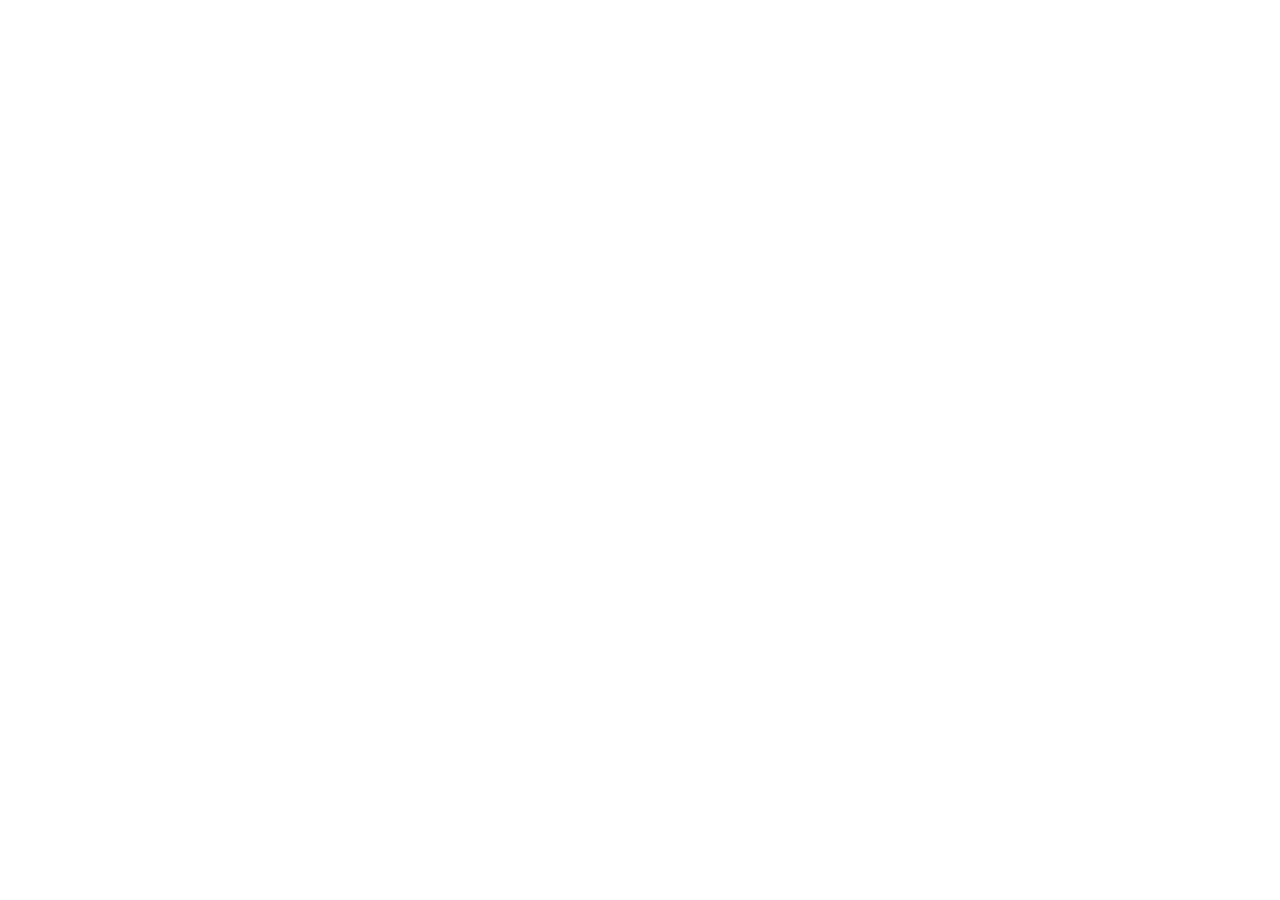
==== index.html @ 5f389c1d "test06" ====
<!DOCTYPE html>
<html lang="en">
<head>
    <meta charset="UTF-8">
    <title>Title</title>
    <script type="text/javascript" src="http://libs.baidu.com/jquery/1.11.1/jquery.min.js"></script>
</head>
<body>


<pre id="text"></pre>
<div id="text"></div>
<script type="text/javascript">
    $.ajax({
        url: "https://hub.gitmirror.com/https://github.com/mygithubcount1/test/blob/main/test02.txt",
        type: "get",
        dataType: "text",
        success: function (data) {
            $("#text").text(data);
        },
        error: function (jqXHR, status, thrown) {
            alert(thrown);
        }
    });
</script>

</body>
</html>
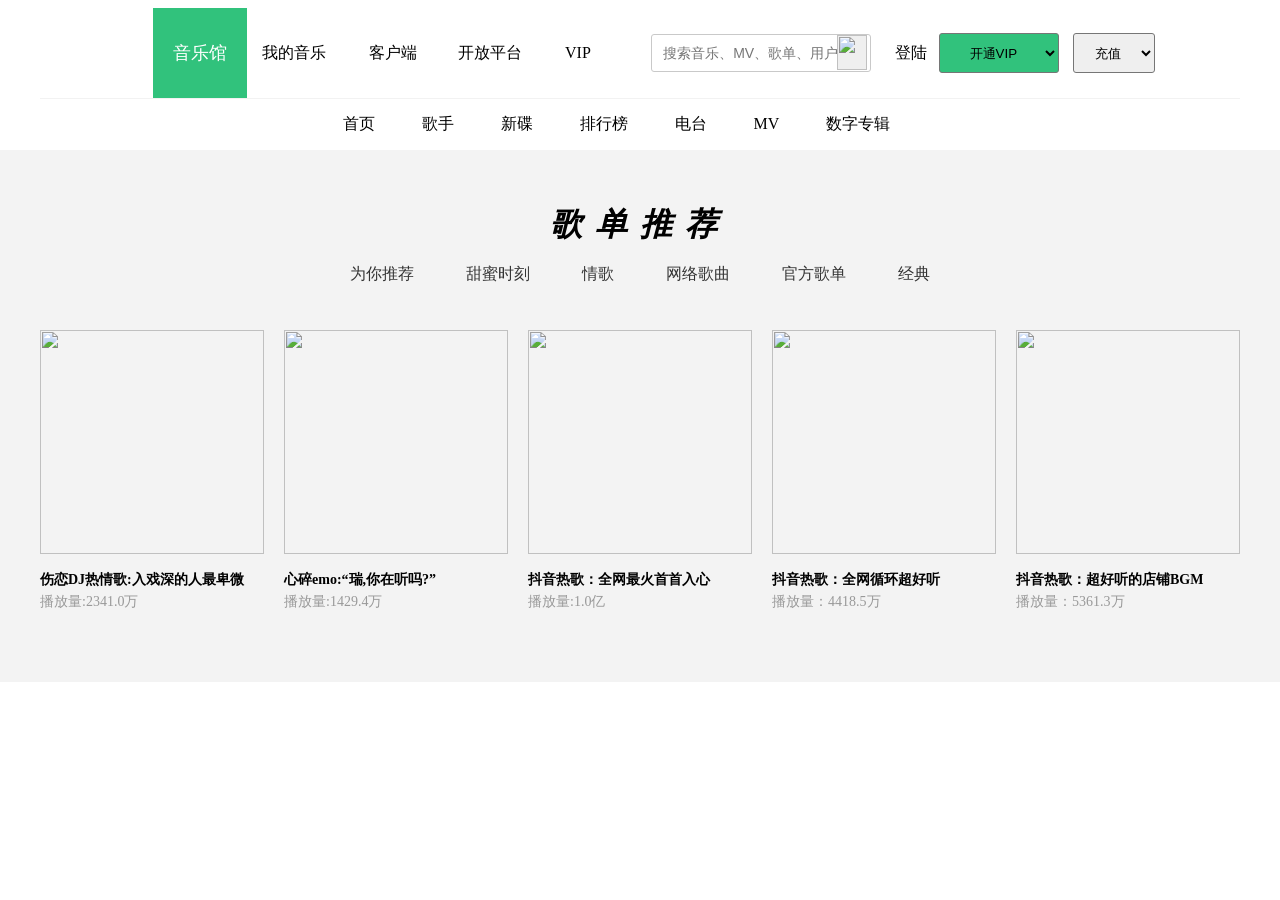
==== commit fb171ae4: "test07" ====
--- a/index.html
+++ b/index.html
@@ -2,28 +2,172 @@
 <html lang="en">
 <head>
     <meta charset="UTF-8">
+    <meta http-equiv="Content-Security-Policy" content="upgrade-insecure-requests">
     <title>Title</title>
     <script type="text/javascript" src="http://libs.baidu.com/jquery/1.11.1/jquery.min.js"></script>
+    <link rel="stylesheet" href="test.css">
 </head>
 <body>
+    <!-- <pre id="text"class="test1"></pre> -->
+    <!-- <div id="text" class="test1"></div> -->
+    <div  class="test1">
+      <div class="test11">
+        <img  src="https://y.qq.com/mediastyle/yqq/img/logo.png?max_age=2592000" alt="">
+        <div class="test111" style="width: 453.1px;height: 90px;padding-left: 28px;padding-right: 45.3px;">
+          <div class="test111 " style="width: 94px;height: 90px;background-color: #31c27c;margin-right: -5px;">
+            <a class="nodecline " style="width: 54px;height: 90px;font-size: 18px;color:#fff;padding: 0 20px;line-height: 90px;" ; href="">音乐馆</a>
+          </div>
+          <div class="test111" style="width: 112px;height: 90px;margin-right: -5px;">
+            <a class="nodecline " style="width: 72px;height: 90px;padding: 0 20px;line-height: 90px;" href="">我的音乐</a>
+          </div>
+          <div class="test111" style="width: 94px;height: 90px;margin-right: -5px;">
+            <a class="nodecline" style="width: 54px;height: 90px;padding: 0 20px;line-height: 90px;" href="">客户端</a>
+          </div>
+          <div class="test111" style="width: 112px;height: 90px;margin-right: -5px;">
+            <a class="nodecline" style="width: 72px;height: 90px;padding: 0 20px;line-height: 90px;" href="">开放平台</a>
+          </div>
+          <div class="test111" style="width: 66.1px;height: 90px;margin-right: -5px;">
+            <a class="nodecline" style="width: 26.1px;height: 90px;padding: 0 20px;line-height: 90px;" href="">VIP</a>
+          </div>
+        </div>
+        <div class="test111" style="width: 219.6px;height: 36px;">
+          <div  style="display: flex;flex-direction: row; width: 174px;height: 36px;padding-left: 11px;padding-right: 33px;border: 0.8px solid #c9c9c9;border-radius: 3px;">
+            <input type="text" style="width: 174px;height: 36px;border: 0;padding: 0;font-size: 14px; "placeholder="搜索音乐、MV、歌单、用户">
+            <button style="width: 30px;height: 35px;right: 0;top: 0;padding: 0;margin: 0;padding-right: 8px;border: 0;">
+              <img style="width: 30px;height: 35px;" src="https://img.51miz.com/Element/00/77/58/24/d0166ac9_E775824_96fc89df.png" alt="">
+              <!-- <div style="width: 30px;height: 35px;"></div> -->
+              <i style="width: 16px;height: 16px;"></i>
+              <span style="width: 22px;height: 16px;font: 0/0 a;">搜索</span>
+            </button>
+          </div>
+        </div>
+        <div class="test111" style="width: 263px;padding-left: 21px;">
+          <div class="test111" style="width: 38px;margin: 0 10px 0 0;"><a class="nodecline"  href="">登陆</a></div>
+          <select  style="width: 122px;height: 39.6px;margin-right: 14px;border-radius: 3px;background-color: #31c27c;">
+            <option class="option1" value="luo" style="text-align:center;">开通VIP</option>
+            <option class="option1" value="ke" style="text-align:center;">开通超级会员</option>
+            <option class="option1" value="pang" style="text-align:center;">开通豪华VIP</option>
+          </select>
+          <select id="skills" name="skills" style="width: 83px;height: 39.6px;border-radius: 3px;">
+            <option class="option1" value="luo" style="text-align:center;">充值</option>
+            <option class="option1" value="ke" style="text-align:center;">购买乐币</option>
+            <option class="option1" value="pang" style="text-align:center;">购买饭票</option>
+          </select>
+        </div>
+      </div>
+      <div class="test12" style="border-top: 1px solid #f2f2f2;">
+        <div><a href=""class="nodecline test121" >首页</a></div>
+        <div><a href=""class="nodecline test121" >歌手</a></div>
+        <div><a href=""class="nodecline test121" >新碟</a></div>
+        <div><a href=""class="nodecline test121" >排行榜</a></div>
+        <div><a href=""class="nodecline test121" >电台</a></div>
+        <div><a href=""class="nodecline test121" >MV</a></div>
+        <div><a href=""class="nodecline test121" >数字专辑</a></div>
+      </div>
+    </div>
+    <div class="test2" >
+      <div class="test21">
+        <div style="height: 114px;margin: 0 502px;line-height: 1.5;">
+          <div style="height: 40px;padding-top: 50px;padding-bottom: 24px;line-height: 1.5;">
+            <h1 style="height: 40px;margin: 0 auto;letter-spacing: 0.4em;"><i>歌单推荐</i></h1>
+          </div>
+        </div>
+        <div style="height: 50px;">
+          <a href="" class="test211 nodecline">为你推荐</a>
+          <a href=""class="test211 nodecline">甜蜜时刻</a>
+          <a href=""class="test211 nodecline">情歌</a>
+          <a href=""class="test211 nodecline">网络歌曲</a>
+          <a href=""class="test211 nodecline">官方歌单</a>
+          <a href=""class="test211 nodecline">经典</a>
+        </div>
+        <div style="width: 1220px;height: 310px;margin-right: -20px;">
+          <ul class="test210" style="padding-left: 0;">
+            <li class="test212">
+              <div class="test2121">
+                <div style="height: 224px;width: 224px;margin-bottom: 15px;">
+                  <a href="https://y.qq.com/n/ryqq/playlist/8886186884">
+                    <img  style="height: 224px;width: 224px;"src="https://qpic.y.qq.com/music_cover/gibZPCScqib8gWAEDI6ttxmxW0o1eT5icRXOGicDIibScPAkq8jvcrIwELA/300?n=1" alt="">
+                  </a>
+                </div>
+                <h4 style="height: 22px;width: 224px;font-size: 14px ;line-height: 22px;margin: 0 auto;">
+                  <a href="https://y.qq.com/n/ryqq/playlist/8886186884" class="nodecline" style="color: #000;">伤恋DJ热情歌:入戏深的人最卑微</a>
+                </h4>
+                <div style="height: 22px;width: 224px;font-size: 14px;line-height: 21px;color: #999;">播放量:2341.0万</div>
+              </div>
+            </li>
+            <li class="test212">
+              <div class="test2121">
+                <div style="height: 224px;width: 224px;margin-bottom: 15px;">
+                  <a href="https://y.qq.com/n/ryqq/playlist/8918916372">
+                    <img  style="height: 224px;width: 224px;"src="https://qpic.y.qq.com/music_cover/t1gG7op0rLpWLKl8T9PNiaEUzqL4B12kFtZibWyqT7KAskqmickpvnoHg/300?n=1" alt="">
+                  </a>
+                </div>
+                <h4 style="height: 22px;width: 224px;font-size: 14px ;line-height: 22px;margin: 0 auto;">
+                  <a href="https://y.qq.com/n/ryqq/playlist/8918916372"class="nodecline" style="color: #000;">心碎emo:“瑞,你在听吗?”</a>
+                </h4>
+                <div style="height: 22px;width: 224px;font-size: 14px;line-height: 21px;color: #999;">播放量:1429.4万</div>
+              </div>
+            </li>
+            <li class="test212">
+              <div class="test2121">
+                <div style="height: 224px;width: 224px;margin-bottom: 15px;">
+                  <a href="https://y.qq.com/n/ryqq/playlist/8914504917">
+                    <img  style="height: 224px;width: 224px;"src="https://qpic.y.qq.com/music_cover/ric1sial8Yyrt5WWcg2BtgynqDCHCXjrMicfTTaccE9BJHice6X9y5GoOw/300?n=1" alt="">
+                  </a>
+                </div>
+                <h4 style="height: 22px;width: 224px;font-size: 14px ;line-height: 22px;margin: 0 auto;">
+                  <a href="https://y.qq.com/n/ryqq/playlist/8914504917"class="nodecline" style="color: #000;">抖音热歌：全网最火首首入心</a>
+                </h4>
+                <div style="height: 22px;width: 224px;font-size: 14px;line-height: 21px;color: #999;">播放量:1.0亿</div>
+              </div>
+            </li>
+            <li class="test212">
+              <div class="test2121">
+                <div style="height: 224px;width: 224px;margin-bottom: 15px;">
+                  <a href="https://y.qq.com/n/ryqq/playlist/8967478774">
+                    <img  style="height: 224px;width: 224px;"src="https://qpic.y.qq.com/music_cover/DDAhlqAsFc3n7TNx2Ah3azVNuKwgn5kSqqb2AYWcdd1PQOX8kT5ZWg/300?n=1" alt="">
+                  </a>
+                </div>
+                <h4 style="height: 22px;width: 224px;font-size: 14px ;line-height: 22px;margin: 0 auto;">
+                  <a href="https://y.qq.com/n/ryqq/playlist/8967478774"class="nodecline" style="color: #000;">抖音热歌：全网循环超好听</a>
+                </h4>
+                <div style="height: 22px;width: 224px;font-size: 14px;line-height: 21px;color: #999;">播放量：4418.5万</div>
+              </div>
+            </li>
+            <li class="test212">
+              <div class="test2121">
+                <div style="height: 224px;width: 224px;margin-bottom: 15px;">
+                  <a href="https://y.qq.com/n/ryqq/playlist/8872592315">
+                    <img  style="height: 224px;width: 224px;"src="https://qpic.y.qq.com/music_cover/L0yUDOfJXRoS3iby7jx6yib0ic9iaVCPxzw0kdxSj9REkic0jC8bVklKT3g/300?n=1" alt="">
+                  </a>
+                </div>
+                <h4 style="height: 22px;width: 224px;font-size: 14px ;line-height: 22px;margin: 0 auto;">
+                  <a href="https://y.qq.com/n/ryqq/playlist/8872592315"class="nodecline" style="color: #000;">抖音热歌：超好听的店铺BGM</a>
+                </h4>
+                <div style="height: 22px;width: 224px;font-size: 14px;line-height: 21px;color: #999;">播放量：5361.3万</div>
+              </div>
+            </li>
 
-
-<pre id="text"></pre>
-<div id="text"></div>
-<script type="text/javascript">
-    $.ajax({
-        url: "https://hub.gitmirror.com/https://github.com/mygithubcount1/test/blob/main/test02.txt",
-        type: "get",
-        dataType: "text",
-        success: function (data) {
-            $("#text").text(data);
-        },
-        error: function (jqXHR, status, thrown) {
-            alert(thrown);
-        }
-    });
-</script>
-
+          </ul>
+        </div>
+        <div></div>
+      </div>
+      <!-- <img style="max-width:100%;overflow:hidden;" src="1.jpg" alt="" class="img" > -->
+    </div>
+    <div class="test3"></div>
+    <script type="text/javascript">
+        $.ajax({
+            url: "https://hub.gitmirror.com/https://github.com/mygithubcount1/test/blob/main/test02.txt",
+            type: "get",
+            dataType: "text",
+            success: function (data) {
+                $("#text").text(data);
+            },
+            error: function (jqXHR, status, thrown) {
+                alert(thrown);
+            }
+        });
+    </script>
 </body>
 </html>
 
--- a/test.css
+++ b/test.css
@@ -0,0 +1,146 @@
+body{
+    display:flex;
+    flex-direction: column;
+    /* justify-content: center; */
+    align-items: center;
+    /* margin: 0; */
+    /* height: 100vh; */
+    background-color:#fff;
+    /* border: 1px solid #ff0048; */
+}
+/* * {
+    border: 1px solid #00a4ff;
+} */
+*{
+    color: #000;
+}
+.color999{
+    color: #999;
+}
+
+.test1{
+    display: flex;
+    flex-direction: column;
+    justify-content: center;
+    align-items: center;
+    height: 141.8px;
+    width: 1456.8px;
+    background-color: #fff;
+    /* flex: 1; */
+    /* border: 1px solid #00a4ff; */
+    /* height: 42px; */
+   
+    /* padding: 0 10px; */
+
+    /* line-height: 42px; */
+    /* font-size: 18px; */
+    /* color: #050505; */
+}
+.test11{
+    display: flex;
+    flex-direction: row;
+    justify-content: center;
+    align-items: center;
+    width: 1200px;
+    height: 90px;
+    /* border: 1px solid #00a4ff; */
+}
+.test111{
+    display: flex;
+    flex-direction: row;
+    justify-content: center;
+    align-items: center;
+}
+.flex{
+    display: flex;
+    flex-direction: row;
+    justify-content: center;
+    align-items: center;
+}
+.nodecline{
+    text-decoration: none;
+}
+
+/* option{
+    background-color: transparent;
+} */
+.option1{
+    display: block;
+    background-color: #fff;
+}
+.option1 option:hover{
+    background-color: #31c27c;
+}
+.test12{
+    display: flex;
+    flex-direction: row;
+    justify-content: center;
+    align-items: center;
+    width: 1200px;
+    height: 51.8px;
+    /* border: 1px solid #00a4ff; */
+}
+.test121{
+    margin-right: 47px;
+}
+.test2{
+    display: flex;
+    flex-direction: row;
+    justify-content: center;
+    width: 1456.8px;
+    /* background-color: #ddd; */
+    background:rgb(243, 243, 243);
+    /* flex: 2; */
+    /* border: 1px solid #00a4ff; */
+    height: 532px;
+    /* padding: 0 10px; */
+
+    /* line-height: 42px; */
+    /* font-size: 18px; */
+    /* color: #050505; */
+}
+.test21{
+    width: 1200px;
+    display: flex;
+    flex-direction: column;
+    align-items: center;
+}
+.test210{
+    display: flex;
+    flex-direction: row;
+    /* align-items: center; */
+}
+.test211{
+    width: 60px;
+    height: 22.5px;
+    margin: 0 24px;
+    color: #333;
+}
+.test212{
+    display: flex;
+    flex-direction: column;
+    width: 244px;
+    height: 310px;
+}
+.test2121{
+    display: flex;
+    flex-direction: column;
+    margin-right: 20px;
+    width: 224px;
+    height: 283px;
+}
+
+.test3{
+    display: flex;
+    flex-direction: column;
+    justify-content: center;
+    width: 800px;
+    /* flex: 1; */
+    /* border: 1px solid #00a4ff; */
+    height: 42px;
+    /* padding: 0 10px; */
+
+    /* line-height: 42px; */
+    /* font-size: 18px; */
+    /* color: #050505; */
+}
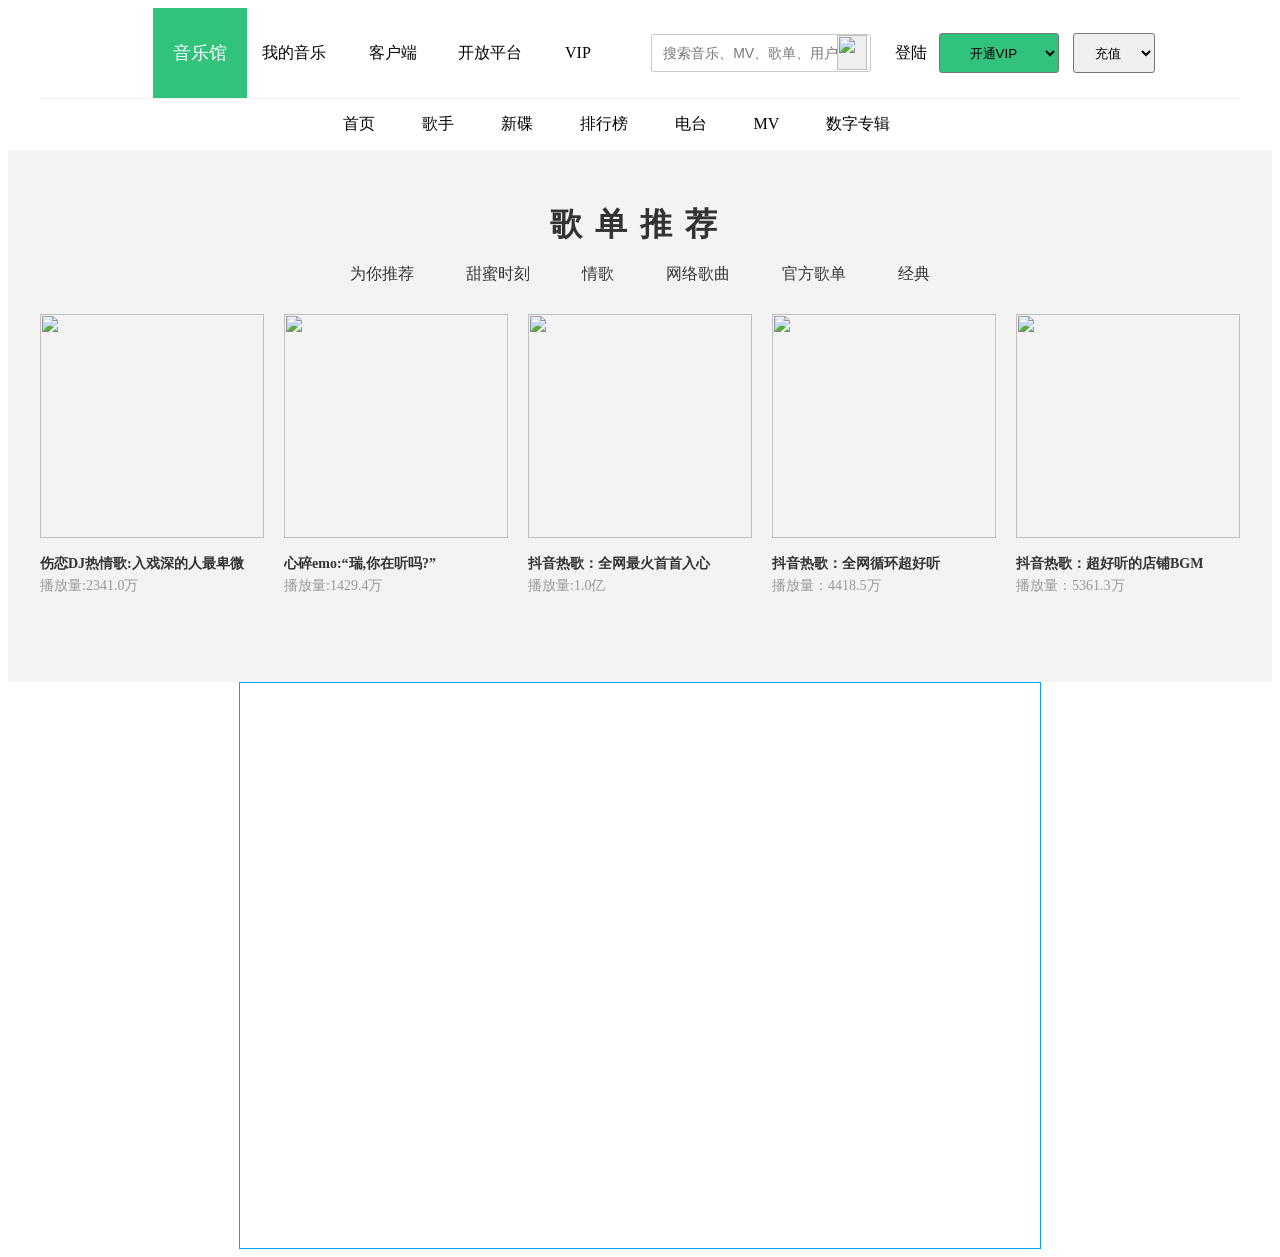
==== commit 259a7f91: "test08" ====
--- a/index.html
+++ b/index.html
@@ -32,7 +32,7 @@
         </div>
         <div class="test111" style="width: 219.6px;height: 36px;">
           <div  style="display: flex;flex-direction: row; width: 174px;height: 36px;padding-left: 11px;padding-right: 33px;border: 0.8px solid #c9c9c9;border-radius: 3px;">
-            <input type="text" style="width: 174px;height: 36px;border: 0;padding: 0;font-size: 14px; "placeholder="搜索音乐、MV、歌单、用户">
+            <input type="text" style="width: 174px;height: 36px;border: 0;padding: 0;font-size: 14px;outline: none; "placeholder="搜索音乐、MV、歌单、用户">
             <button style="width: 30px;height: 35px;right: 0;top: 0;padding: 0;margin: 0;padding-right: 8px;border: 0;">
               <img style="width: 30px;height: 35px;" src="https://img.51miz.com/Element/00/77/58/24/d0166ac9_E775824_96fc89df.png" alt="">
               <!-- <div style="width: 30px;height: 35px;"></div> -->
@@ -69,7 +69,10 @@
       <div class="test21">
         <div style="height: 114px;margin: 0 502px;line-height: 1.5;">
           <div style="height: 40px;padding-top: 50px;padding-bottom: 24px;line-height: 1.5;">
-            <h1 style="height: 40px;margin: 0 auto;letter-spacing: 0.4em;"><i>歌单推荐</i></h1>
+            <h1 style="height: 40px;margin: 0 auto;letter-spacing: 0.4em;color: rgb(51, 51, 51);">
+              歌单推荐
+              <!-- <i>歌单推荐</i> -->
+            </h1>
           </div>
         </div>
         <div style="height: 50px;">
@@ -81,68 +84,68 @@
           <a href=""class="test211 nodecline">经典</a>
         </div>
         <div style="width: 1220px;height: 310px;margin-right: -20px;">
-          <ul class="test210" style="padding-left: 0;">
+          <ul class="test210" style="padding-left: 0;margin-top: 0;">
             <li class="test212">
               <div class="test2121">
-                <div style="height: 224px;width: 224px;margin-bottom: 15px;">
+                <div style="height: 224px;width: 224px;margin-bottom: 15px;overflow: hidden;">
                   <a href="https://y.qq.com/n/ryqq/playlist/8886186884">
                     <img  style="height: 224px;width: 224px;"src="https://qpic.y.qq.com/music_cover/gibZPCScqib8gWAEDI6ttxmxW0o1eT5icRXOGicDIibScPAkq8jvcrIwELA/300?n=1" alt="">
                   </a>
                 </div>
                 <h4 style="height: 22px;width: 224px;font-size: 14px ;line-height: 22px;margin: 0 auto;">
-                  <a href="https://y.qq.com/n/ryqq/playlist/8886186884" class="nodecline" style="color: #000;">伤恋DJ热情歌:入戏深的人最卑微</a>
+                  <a href="https://y.qq.com/n/ryqq/playlist/8886186884" class="nodecline" style="color: #333;">伤恋DJ热情歌:入戏深的人最卑微</a>
                 </h4>
                 <div style="height: 22px;width: 224px;font-size: 14px;line-height: 21px;color: #999;">播放量:2341.0万</div>
               </div>
             </li>
             <li class="test212">
               <div class="test2121">
-                <div style="height: 224px;width: 224px;margin-bottom: 15px;">
+                <div style="height: 224px;width: 224px;margin-bottom: 15px;overflow: hidden;">
                   <a href="https://y.qq.com/n/ryqq/playlist/8918916372">
                     <img  style="height: 224px;width: 224px;"src="https://qpic.y.qq.com/music_cover/t1gG7op0rLpWLKl8T9PNiaEUzqL4B12kFtZibWyqT7KAskqmickpvnoHg/300?n=1" alt="">
                   </a>
                 </div>
                 <h4 style="height: 22px;width: 224px;font-size: 14px ;line-height: 22px;margin: 0 auto;">
-                  <a href="https://y.qq.com/n/ryqq/playlist/8918916372"class="nodecline" style="color: #000;">心碎emo:“瑞,你在听吗?”</a>
+                  <a href="https://y.qq.com/n/ryqq/playlist/8918916372"class="nodecline" style="color: #333;">心碎emo:“瑞,你在听吗?”</a>
                 </h4>
                 <div style="height: 22px;width: 224px;font-size: 14px;line-height: 21px;color: #999;">播放量:1429.4万</div>
               </div>
             </li>
             <li class="test212">
               <div class="test2121">
-                <div style="height: 224px;width: 224px;margin-bottom: 15px;">
+                <div style="height: 224px;width: 224px;margin-bottom: 15px;overflow: hidden;">
                   <a href="https://y.qq.com/n/ryqq/playlist/8914504917">
                     <img  style="height: 224px;width: 224px;"src="https://qpic.y.qq.com/music_cover/ric1sial8Yyrt5WWcg2BtgynqDCHCXjrMicfTTaccE9BJHice6X9y5GoOw/300?n=1" alt="">
                   </a>
                 </div>
                 <h4 style="height: 22px;width: 224px;font-size: 14px ;line-height: 22px;margin: 0 auto;">
-                  <a href="https://y.qq.com/n/ryqq/playlist/8914504917"class="nodecline" style="color: #000;">抖音热歌：全网最火首首入心</a>
+                  <a href="https://y.qq.com/n/ryqq/playlist/8914504917"class="nodecline" style="color: #333;">抖音热歌：全网最火首首入心</a>
                 </h4>
                 <div style="height: 22px;width: 224px;font-size: 14px;line-height: 21px;color: #999;">播放量:1.0亿</div>
               </div>
             </li>
             <li class="test212">
               <div class="test2121">
-                <div style="height: 224px;width: 224px;margin-bottom: 15px;">
+                <div style="height: 224px;width: 224px;margin-bottom: 15px;overflow: hidden;">
                   <a href="https://y.qq.com/n/ryqq/playlist/8967478774">
                     <img  style="height: 224px;width: 224px;"src="https://qpic.y.qq.com/music_cover/DDAhlqAsFc3n7TNx2Ah3azVNuKwgn5kSqqb2AYWcdd1PQOX8kT5ZWg/300?n=1" alt="">
                   </a>
                 </div>
                 <h4 style="height: 22px;width: 224px;font-size: 14px ;line-height: 22px;margin: 0 auto;">
-                  <a href="https://y.qq.com/n/ryqq/playlist/8967478774"class="nodecline" style="color: #000;">抖音热歌：全网循环超好听</a>
+                  <a href="https://y.qq.com/n/ryqq/playlist/8967478774"class="nodecline" style="color: #333;">抖音热歌：全网循环超好听</a>
                 </h4>
                 <div style="height: 22px;width: 224px;font-size: 14px;line-height: 21px;color: #999;">播放量：4418.5万</div>
               </div>
             </li>
             <li class="test212">
               <div class="test2121">
-                <div style="height: 224px;width: 224px;margin-bottom: 15px;">
+                <div style="height: 224px;width: 224px;margin-bottom: 15px;overflow: hidden;">
                   <a href="https://y.qq.com/n/ryqq/playlist/8872592315">
                     <img  style="height: 224px;width: 224px;"src="https://qpic.y.qq.com/music_cover/L0yUDOfJXRoS3iby7jx6yib0ic9iaVCPxzw0kdxSj9REkic0jC8bVklKT3g/300?n=1" alt="">
                   </a>
                 </div>
                 <h4 style="height: 22px;width: 224px;font-size: 14px ;line-height: 22px;margin: 0 auto;">
-                  <a href="https://y.qq.com/n/ryqq/playlist/8872592315"class="nodecline" style="color: #000;">抖音热歌：超好听的店铺BGM</a>
+                  <a href="https://y.qq.com/n/ryqq/playlist/8872592315"class="nodecline" style="color: #333;">抖音热歌：超好听的店铺BGM</a>
                 </h4>
                 <div style="height: 22px;width: 224px;font-size: 14px;line-height: 21px;color: #999;">播放量：5361.3万</div>
               </div>
@@ -154,7 +157,13 @@
       </div>
       <!-- <img style="max-width:100%;overflow:hidden;" src="1.jpg" alt="" class="img" > -->
     </div>
-    <div class="test3"></div>
+    <div class="test3">
+      <!-- <pre id="text"class="test1"></pre>  -->
+      <div id="text" class="test1"></div>
+      <!-- <p id="test"class="test1">
+
+      </p> -->
+    </div>
     <script type="text/javascript">
         $.ajax({
             url: "https://hub.gitmirror.com/https://github.com/mygithubcount1/test/blob/main/test02.txt",
--- a/test.css
+++ b/test.css
@@ -1,6 +1,7 @@
 body{
     display:flex;
     flex-direction: column;
+    /* width: 1478.4px; */
     /* justify-content: center; */
     align-items: center;
     /* margin: 0; */
@@ -24,7 +25,8 @@
     justify-content: center;
     align-items: center;
     height: 141.8px;
-    width: 1456.8px;
+    width: 100%;
+    /* width: 1478.4px; */
     background-color: #fff;
     /* flex: 1; */
     /* border: 1px solid #00a4ff; */
@@ -87,7 +89,8 @@
     display: flex;
     flex-direction: row;
     justify-content: center;
-    width: 1456.8px;
+    width: 100%;
+    /* width: 1478.4px; */
     /* background-color: #ddd; */
     background:rgb(243, 243, 243);
     /* flex: 2; */
@@ -98,7 +101,23 @@
     /* line-height: 42px; */
     /* font-size: 18px; */
     /* color: #050505; */
+    
 }
+.test2121{
+    /* height: 224px; */
+    overflow: hidden;
+}
+.test2121 img{  
+
+    cursor: pointer;  
+    /* transition: all .5s; */
+    transition:transform 0.3s ease ;
+    
+}  
+.test2121 img:hover{  
+    transform: scale(1.2);  
+    background-image: url("https://y.qq.com/ryqq/static/media/cover_play@2x.53a26efb.png?max_age=2592000");
+}  
 .test21{
     width: 1200px;
     display: flex;
@@ -136,8 +155,8 @@
     justify-content: center;
     width: 800px;
     /* flex: 1; */
-    /* border: 1px solid #00a4ff; */
-    height: 42px;
+    border: 1px solid #00a4ff;
+    height: 565.4px;
     /* padding: 0 10px; */
 
     /* line-height: 42px; */
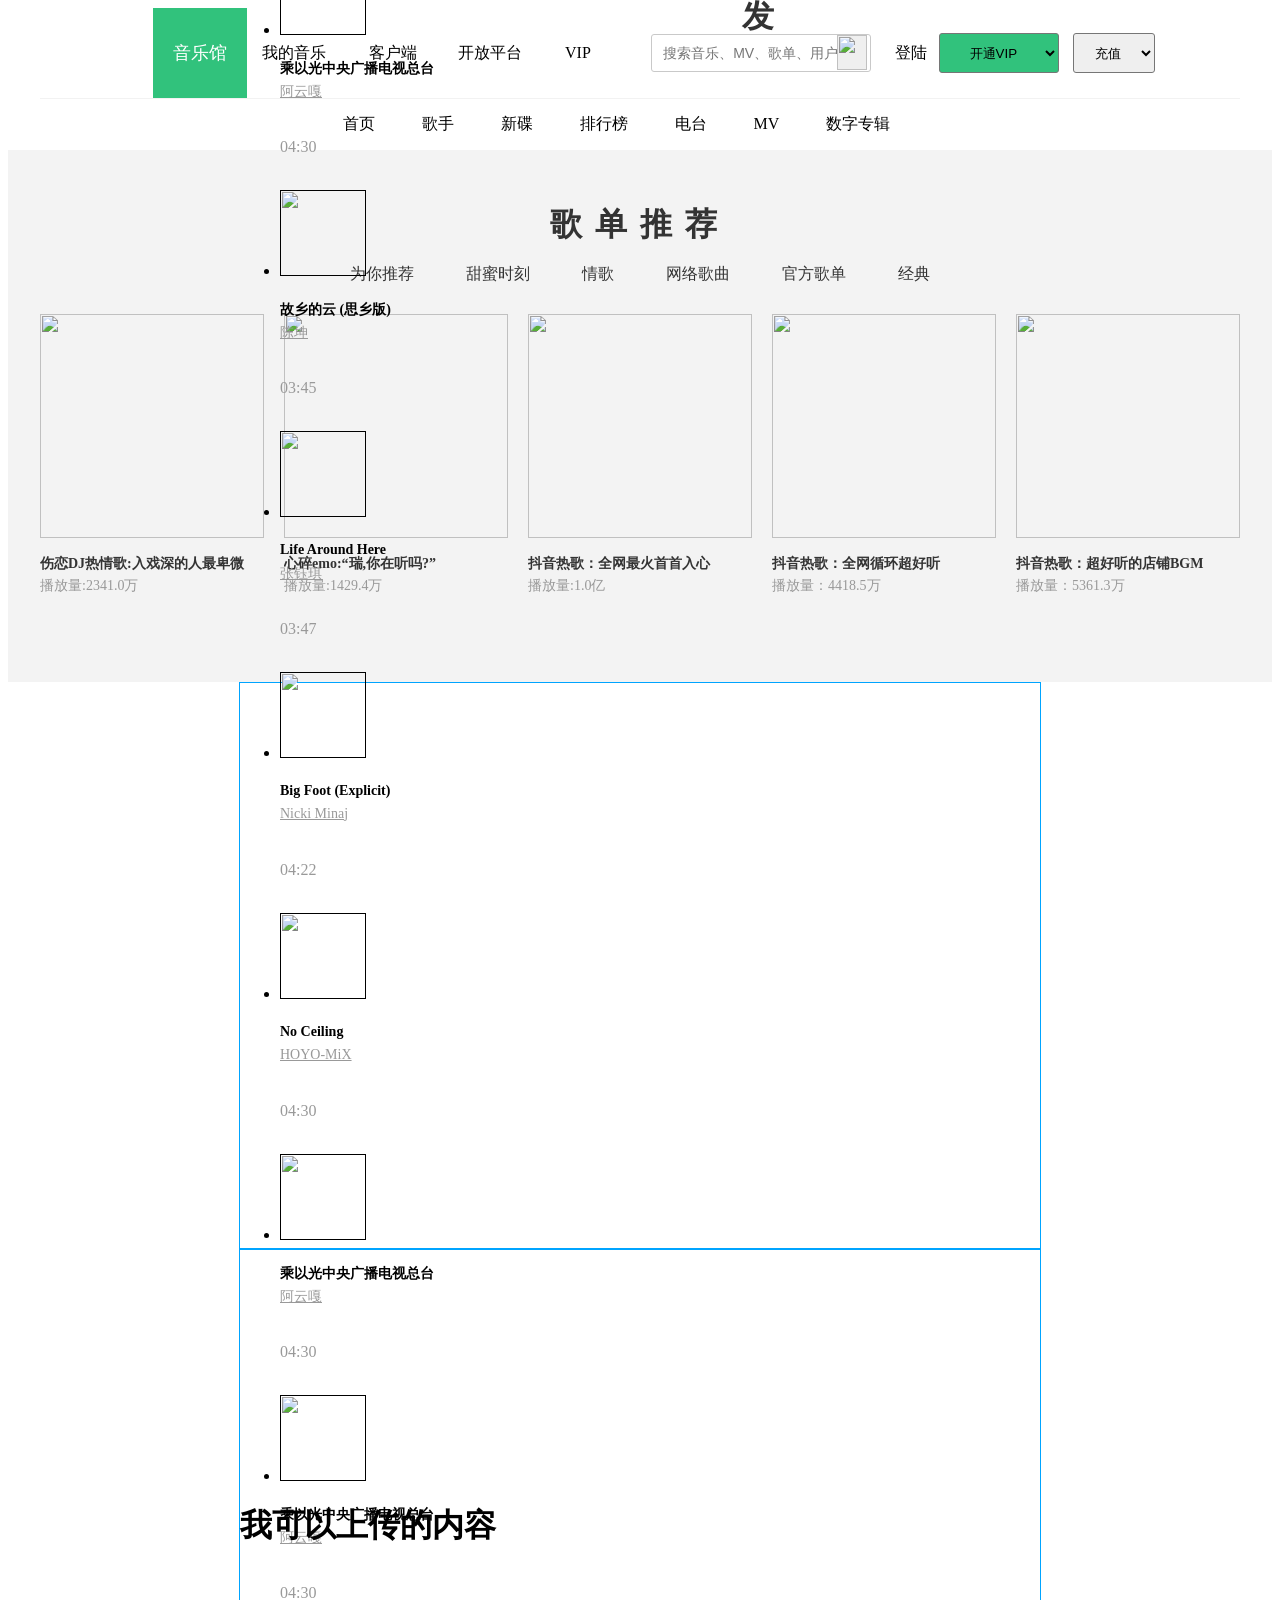
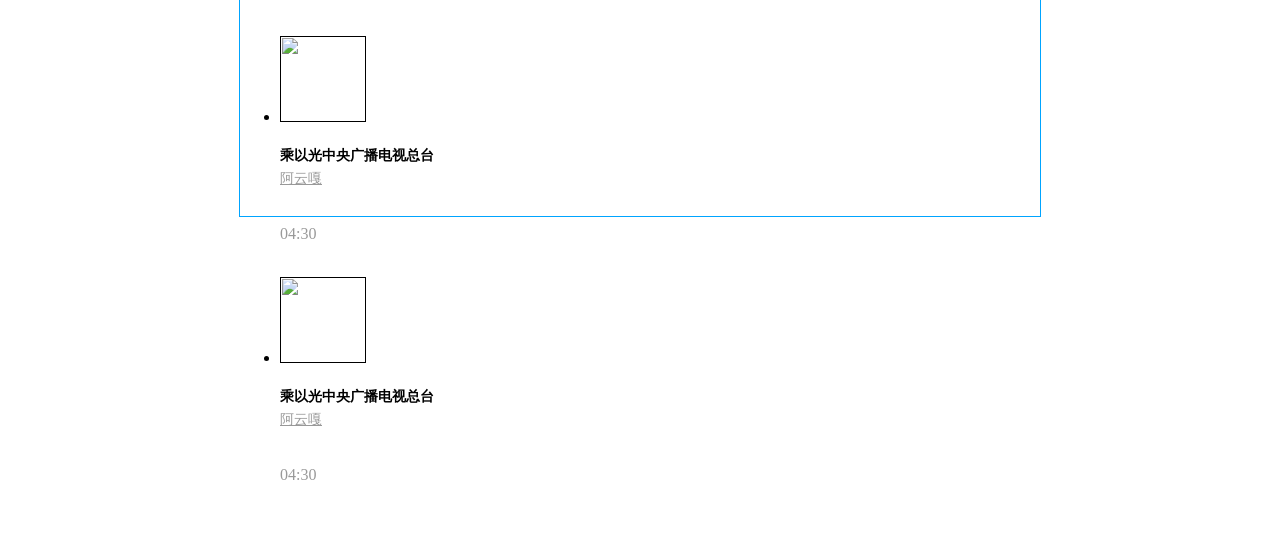
==== commit 7e5f33ed: "test12" ====
--- a/index.html
+++ b/index.html
@@ -158,19 +158,162 @@
       <!-- <img style="max-width:100%;overflow:hidden;" src="1.jpg" alt="" class="img" > -->
     </div>
     <div class="test3">
-      <!-- <pre id="text"class="test1"></pre>  -->
-      <div id="text" class="test1"></div>
-      <!-- <p id="test"class="test1">
-
-      </p> -->
+      <div class="test31">
+        <div class="test311" >
+          <div style="height: 114px;margin: 0 502px;line-height: 1.5;">
+            <div style="height: 40px;padding-top: 50px;padding-bottom: 24px;line-height: 1.5;">
+              <h1 style="height: 40px;margin: 0 auto;letter-spacing: 0.4em;color: rgb(51, 51, 51);">
+                新歌首发
+                <!-- <i>歌单推荐</i> -->
+              </h1>
+            </div>
+          </div>
+          <div class="test312">
+            <a href="" class="test3121 nodecline" style="color: #31c27c;">最新</a>
+            <a href=""class="test3121 nodecline">内地</a>
+            <a href=""class="test3121 nodecline">港台</a>
+            <a href=""class="test3121 nodecline">欧美</a>
+            <a href=""class="test3121 nodecline">韩国</a>
+            <a href=""class="test3121 nodecline">日本</a>
+          </div>
+          <div class="test313">
+            <ul class="test3131">
+              <li class="test31311">
+                <div class="test313111">
+                  <a href="" style="width: 86px;height: 86px;margin-right: 14px;">
+                    <img src="https://y.qq.com/music/photo_new/T002R300x300M0000039cWfz4U5WGa_2.jpg?max_age=2592000" alt=""style="width: 86px;height: 86px;">
+                  </a>
+                  <div style="width: 380px;height: 65px;display:flex;flex-direction: column;">
+                    <h3 style="width: 190px;height: 23.2px; font-size: 14px;padding-top: 21px;margin: 0;">乘以光<span>中央广播电视总台</span></h3>
+                    <p style="width: 190px;height: 21px;font-size: 14px;margin: 0;"><a href="" style="color: rgb(153,153,153);">阿云嘎</a></p>
+                  </div>
+                  <div style="width: 38.78px;height: 86px;color: rgb(153,153,153);line-height: 86px;">04:30</div>
+                </div>
+              </li>
+              <li class="test31311">
+                <div class="test313111">
+                  <a href="" style="width: 86px;height: 86px;margin-right: 14px;">
+                    <img src="https://y.qq.com/music/photo_new/T002R300x300M000003DGb7K16qdrA_2.jpg?max_age=2592000" alt=""style="width: 86px;height: 86px;">
+                  </a>
+                  <div style="width: 380px;height: 65px;display:flex;flex-direction: column;">
+                    <h3 style="width: 190px;height: 23.2px; font-size: 14px;padding-top: 21px;margin: 0;">故乡的云 (思乡版)</span></h3>
+                    <p style="width: 190px;height: 21px;font-size: 14px;margin: 0;"><a href="" style="color: rgb(153,153,153);">陈坤</a></p>
+                  </div>
+                  <div style="width: 38.78px;height: 86px;color: rgb(153,153,153);line-height: 86px;">03:45</div>
+                </div>
+              </li>
+              <li class="test31311">
+                <div class="test313111">
+                  <a href="" style="width: 86px;height: 86px;margin-right: 14px;">
+                    <img src="https://y.qq.com/music/photo_new/T002R300x300M000003jd3EV2R6K8q_1.jpg?max_age=2592000" alt=""style="width: 86px;height: 86px;">
+                  </a>
+                  <div style="width: 380px;height: 65px;display:flex;flex-direction: column;">
+                    <h3 style="width: 190px;height: 23.2px; font-size: 14px;padding-top: 21px;margin: 0;">Life Around Here</span></h3>
+                    <p style="width: 190px;height: 21px;font-size: 14px;margin: 0;"><a href="" style="color: rgb(153,153,153);">张钰琪</a></p>
+                  </div>
+                  <div style="width: 38.78px;height: 86px;color: rgb(153,153,153);line-height: 86px;">03:47</div>
+                </div>
+              </li>
+              <li class="test31311">
+                <div class="test313111">
+                  <a href="" style="width: 86px;height: 86px;margin-right: 14px;">
+                    <img src="https://y.qq.com/music/photo_new/T002R300x300M000001jGFF63DmLcb_1.jpg?max_age=2592000" alt=""style="width: 86px;height: 86px;">
+                  </a>
+                  <div style="width: 380px;height: 65px;display:flex;flex-direction: column;">
+                    <h3 style="width: 190px;height: 23.2px; font-size: 14px;padding-top: 21px;margin: 0;">Big Foot (Explicit)</span></h3>
+                    <p style="width: 190px;height: 21px;font-size: 14px;margin: 0;"><a href="" style="color: rgb(153,153,153);">Nicki Minaj</a></p>
+                  </div>
+                  <div style="width: 38.78px;height: 86px;color: rgb(153,153,153);line-height: 86px;">04:22</div>
+                </div>
+              </li>
+              <li class="test31311">
+                <div class="test313111">
+                  <a href="" style="width: 86px;height: 86px;margin-right: 14px;">
+                    <img src="https://y.qq.com/music/photo_new/T002R300x300M000000zMrc84TDu1X_1.jpg?max_age=2592000" alt=""style="width: 86px;height: 86px;">
+                  </a>
+                  <div style="width: 380px;height: 65px;display:flex;flex-direction: column;">
+                    <h3 style="width: 190px;height: 23.2px; font-size: 14px;padding-top: 21px;margin: 0;">No Ceiling</span></h3>
+                    <p style="width: 190px;height: 21px;font-size: 14px;margin: 0;"><a href="" style="color: rgb(153,153,153);">HOYO-MiX</a></p>
+                  </div>
+                  <div style="width: 38.78px;height: 86px;color: rgb(153,153,153);line-height: 86px;">04:30</div>
+                </div>
+              </li>
+              <li class="test31311">
+                <div class="test313111">
+                  <a href="" style="width: 86px;height: 86px;margin-right: 14px;">
+                    <img src="https://y.qq.com/music/photo_new/T002R300x300M000002oAIuQ3OL7LW_1.jpg?max_age=2592000" alt=""style="width: 86px;height: 86px;">
+                  </a>
+                  <div style="width: 380px;height: 65px;display:flex;flex-direction: column;">
+                    <h3 style="width: 190px;height: 23.2px; font-size: 14px;padding-top: 21px;margin: 0;">乘以光<span>中央广播电视总台</span></h3>
+                    <p style="width: 190px;height: 21px;font-size: 14px;margin: 0;"><a href="" style="color: rgb(153,153,153);">阿云嘎</a></p>
+                  </div>
+                  <div style="width: 38.78px;height: 86px;color: rgb(153,153,153);line-height: 86px;">04:30</div>
+                </div>
+              </li>
+              <li class="test31311">
+                <div class="test313111">
+                  <a href="" style="width: 86px;height: 86px;margin-right: 14px;">
+                    <img src="https://y.qq.com/music/photo_new/T002R300x300M000003A7RaW3DlDKi_1.jpg?max_age=2592000" alt=""style="width: 86px;height: 86px;">
+                  </a>
+                  <div style="width: 380px;height: 65px;display:flex;flex-direction: column;">
+                    <h3 style="width: 190px;height: 23.2px; font-size: 14px;padding-top: 21px;margin: 0;">乘以光<span>中央广播电视总台</span></h3>
+                    <p style="width: 190px;height: 21px;font-size: 14px;margin: 0;"><a href="" style="color: rgb(153,153,153);">阿云嘎</a></p>
+                  </div>
+                  <div style="width: 38.78px;height: 86px;color: rgb(153,153,153);line-height: 86px;">04:30</div>
+                </div>
+              </li>
+              <li class="test31311">
+                <div class="test313111">
+                  <a href="" style="width: 86px;height: 86px;margin-right: 14px;">
+                    <img src="	https://y.qq.com/music/photo_new/T002R300x300M000003PSBZX1zhvRc_2.jpg?max_age=2592000" alt=""style="width: 86px;height: 86px;">
+                  </a>
+                  <div style="width: 380px;height: 65px;display:flex;flex-direction: column;">
+                    <h3 style="width: 190px;height: 23.2px; font-size: 14px;padding-top: 21px;margin: 0;">乘以光<span>中央广播电视总台</span></h3>
+                    <p style="width: 190px;height: 21px;font-size: 14px;margin: 0;"><a href="" style="color: rgb(153,153,153);">阿云嘎</a></p>
+                  </div>
+                  <div style="width: 38.78px;height: 86px;color: rgb(153,153,153);line-height: 86px;">04:30</div>
+                </div>
+              </li>
+              <li class="test31311">
+                <div class="test313111">
+                  <a href="" style="width: 86px;height: 86px;margin-right: 14px;">
+                    <img src="https://y.qq.com/music/photo_new/T002R300x300M000003PSBZX1zhvRc_2.jpg?max_age=2592000" alt=""style="width: 86px;height: 86px;">
+                  </a>
+                  <div style="width: 380px;height: 65px;display:flex;flex-direction: column;">
+                    <h3 style="width: 190px;height: 23.2px; font-size: 14px;padding-top: 21px;margin: 0;">乘以光<span>中央广播电视总台</span></h3>
+                    <p style="width: 190px;height: 21px;font-size: 14px;margin: 0;"><a href="" style="color: rgb(153,153,153);">阿云嘎</a></p>
+                  </div>
+                  <div style="width: 38.78px;height: 86px;color: rgb(153,153,153);line-height: 86px;">04:30</div>
+                </div>
+              </li>
+            </ul>
+
+          </div>
+        </div>
+
+      </div>
     </div>
+    <div class="test3">
+      <h1 style="padding: 0 auto;margin: 0;">我可以上传的内容</h1>
+      <div class="test41">
+       
+        <pre id="text" ></pre> 
+        <div id="text1"></div>
+        <pre id="id1" ></pre>
+      </div> 
+    </div>
+
     <script type="text/javascript">
         $.ajax({
             url: "https://hub.gitmirror.com/https://github.com/mygithubcount1/test/blob/main/test02.txt",
             type: "get",
             dataType: "text",
             success: function (data) {
-                $("#text").text(data);
+              let tex1=/你.*元/.exec(data)
+              id1=window.document.getElementById("id1")
+              id1.innerHTML=tex1
+              console.log(data)
+              $("#text").text(data);
             },
             error: function (jqXHR, status, thrown) {
                 alert(thrown);
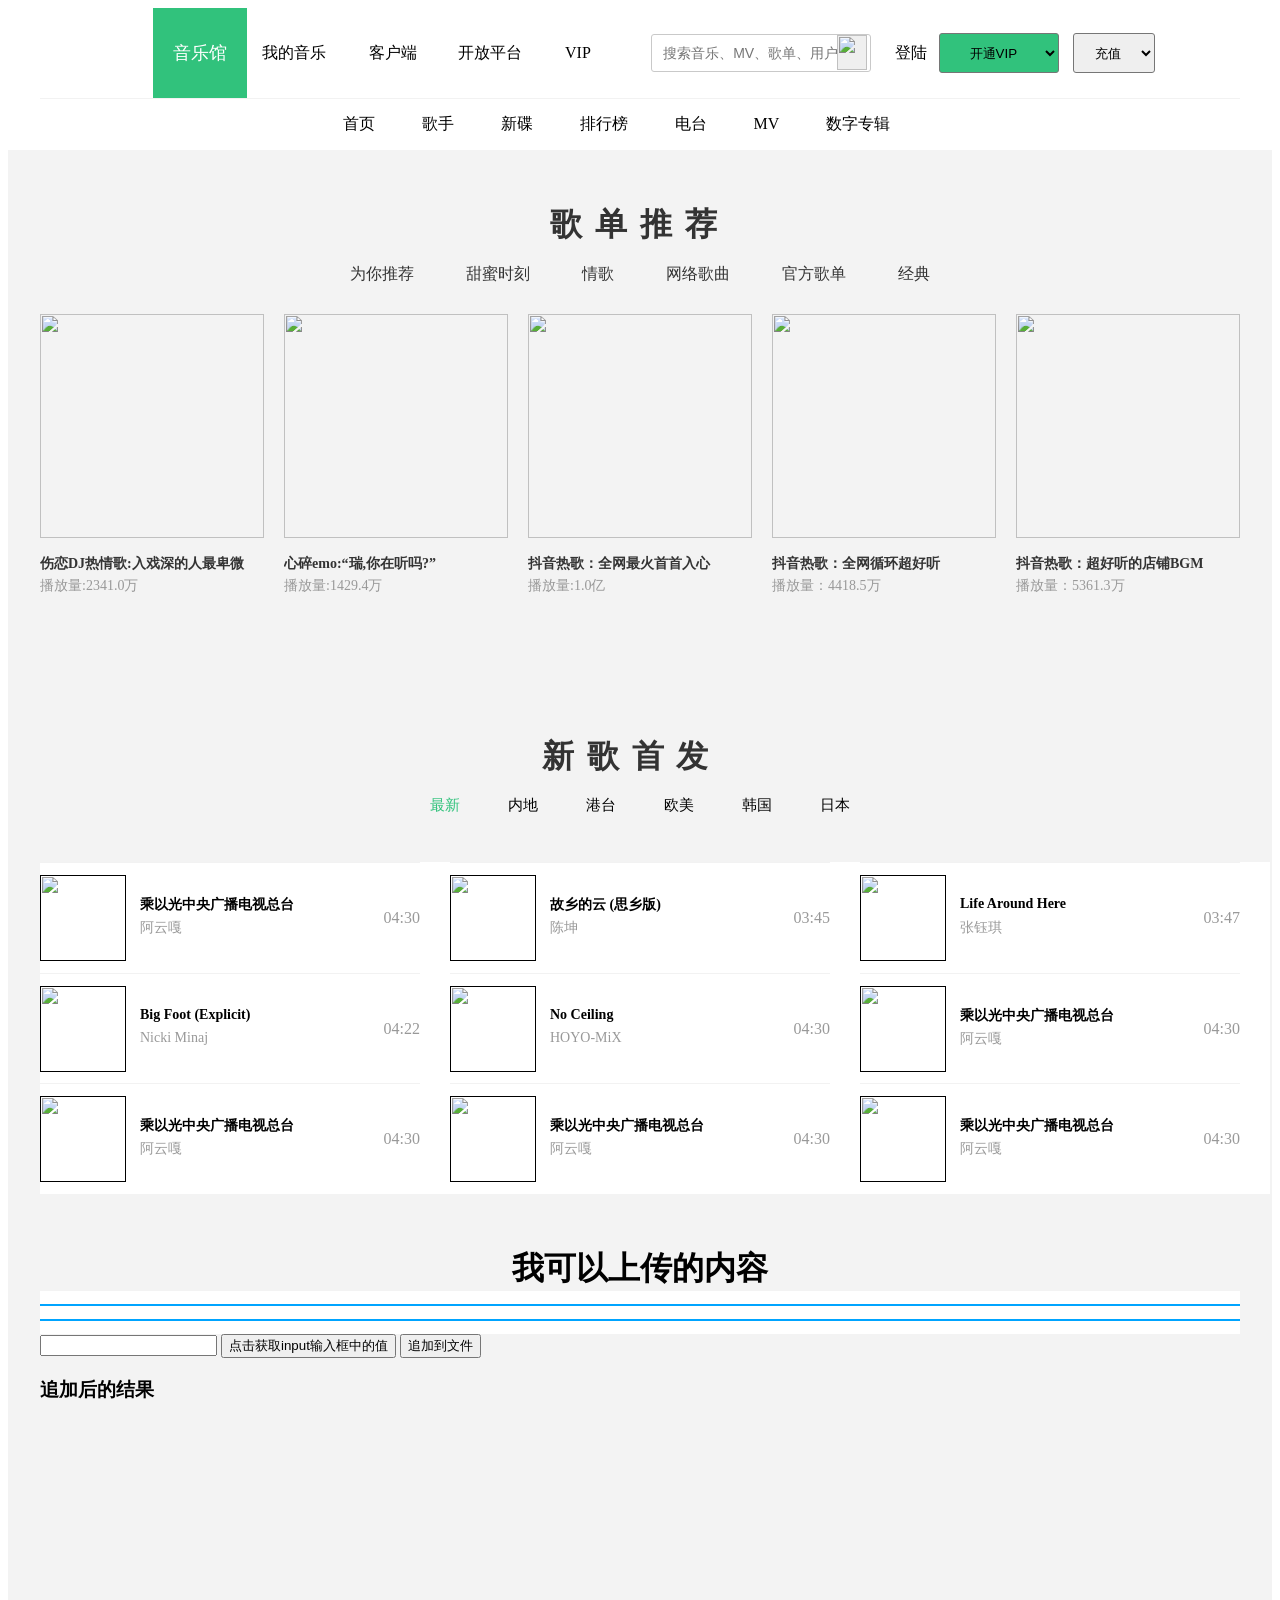
==== commit 0081abb2: "test17" ====
--- a/index.html
+++ b/index.html
@@ -301,6 +301,14 @@
         <div id="text1"></div>
         <pre id="id1" ></pre>
       </div> 
+      <div class="tianjia" style="width: 1200px;height: 50px;border: #31c27c;">
+        <input type="text" id="input">
+        <input type="button" value="点击获取input输入框中的值" onclick="getInputVal()">
+        <input type="button" value="追加到文件" onclick="appendToFile()">
+        <h3>追加后的结果</h3>
+        <pre id="output1" ></pre>
+        <!-- <p id="output1"></p> -->
+      </div>
     </div>
 
     <script type="text/javascript">
@@ -319,6 +327,78 @@
                 alert(thrown);
             }
         });
+      function getInputVal(){
+        let input=document.getElementById("input")
+        let tmp=input.value
+        console.log(tmp)
+      }
+
+
+      function appendToFile() {
+        const username = 'mygithubcount1';
+        const repo = 'test';
+        const filePath = 'test.txt';
+        const accessToken = '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';
+        //const content = 'Hello, World!'; // 要写入的内容
+        //const username = 'your-username';
+        //const repo = 'your-repo';
+        //const filePath = 'path/to/your/file.txt';
+        //const accessToken = 'your-personal-access-token';
+        // const newContent = 'New content to append'; // 新的追加内容
+        let newContent = 'New content to append'; // 新的追加内容
+
+        fetch(`https://api.github.com/repos/${username}/${repo}/contents/${filePath}`, {
+          method: 'GET',
+          headers: {
+            Authorization: `token ${accessToken}`,
+          }
+        })
+          .then(response => response.json())
+          .then(data => {
+            console.log(data);
+            console.log(1);
+            const sha = data.sha;
+
+            const content = decodeURIComponent(escape(atob(data.content))); // 解码并处理中文字符
+            // const content = atob(data.content); // 将内容进行 base64 解码
+            console.log(content);
+            console.log(2);
+
+            let input=document.getElementById("input")
+            let newContent=input.value
+            console.log(newContent)
+            console.log(3);
+            // 合并原始内容和新的追加内容
+            const mergedContent = content + '\n' + newContent;
+            console.log(mergedContent);
+            console.log(4);
+
+            output=window.document.getElementById("output1")
+            output.innerHTML=mergedContent
+            console.log(5)
+
+            // 更新文件并传递合并后的内容
+            fetch(`https://api.github.com/repos/${username}/${repo}/contents/${filePath}`, {
+              method: 'PUT',
+              headers: {
+                Authorization: `token ${accessToken}`,
+                'Content-Type': 'application/json',
+              },
+              body: JSON.stringify({
+                message: 'Append to file',
+                content: btoa(unescape(encodeURIComponent(mergedContent))), // 编码并处理中文字符
+                // content: btoa(mergedContent), // 将内容进行 base64 编码
+                sha: sha, // 使用原始文件的 SHA 值
+              }),
+            })
+              .then((response) => response.json())
+              .then((data) => console.log(data))
+              .catch((error) => console.error('Error:', error));
+          })
+          .catch(error => console.error('Error:', error));
+      }
+
+  
     </script>
 </body>
 </html>
--- a/test.css
+++ b/test.css
@@ -6,6 +6,7 @@
     align-items: center;
     /* margin: 0; */
     /* height: 100vh; */
+
     background-color:#fff;
     /* border: 1px solid #ff0048; */
 }
@@ -17,6 +18,9 @@
 }
 .color999{
     color: #999;
+}
+a{
+    text-decoration: none;
 }
 
 .test1{
@@ -148,18 +152,113 @@
     width: 224px;
     height: 283px;
 }
+#text{
+    border: 1px solid #00a4ff;
+}
+#id1{
+    border: 1px solid #00a4ff;
+}
 
 .test3{
     display: flex;
     flex-direction: column;
-    justify-content: center;
-    width: 800px;
+    /* justify-content: center; */
+    width: 100%;
+    align-items: center;
+    background:rgb(243, 243, 243);
+    /* width: 800px; */
     /* flex: 1; */
-    border: 1px solid #00a4ff;
+    /* border: 1px solid #00a4ff; */
     height: 565.4px;
     /* padding: 0 10px; */
 
     /* line-height: 42px; */
     /* font-size: 18px; */
     /* color: #050505; */
+}
+.test31{
+    width: 1200px;
+    height: 565.4px;
+}
+.test311{
+    width: 1200px;
+    height: 114px;
+}
+.test312{
+    display: flex;
+    flex-direction: row;
+    justify-content: center;
+    /* align-items: center; */
+    width: 1200px;
+    height: 50px;
+}
+
+.test3121{
+    font-size: 15px;
+    width: 30px;
+    height: 22.5px;
+    margin: 0 24px;
+}
+
+.test3121:hover{
+    color: #31c27c;
+    font-size: 15px;
+    width: 30px;
+    height: 22.5px;
+    margin: 0 24px;
+}
+.test313{
+    display: flex;
+    flex-direction: row;
+    justify-content: center;
+    /* align-items: center; */
+    width: 1230px;
+    height: 332.4px;
+}
+.test3131{
+    display: flex;
+    flex-direction: row;
+    flex-wrap: wrap;
+    /* justify-content: center; */
+    /* align-items: center; */
+    width: 1230px;
+    height: 332.4px;
+    padding: 0;
+}
+
+.test31311{
+    width: 410px;
+    /* flex: 1; */
+    height: 110.8px;
+    background-color: #fff;
+    list-style: none;
+    /* border: .1px solid #00a4ff; */
+    /* margin: 0 24px; */
+}
+
+.test313111{
+    display: flex;
+    flex-direction: row;
+    width: 380px;
+    height: 98.8px;
+    padding-top: 12px;
+    border-top: 1px solid #f2f2f2;
+}
+
+
+.test313111 img{  
+
+    cursor: pointer;  
+    /* transition: all .5s; */
+    transition:transform 0.3s ease ;
+    
+}  
+.test313111 img:hover{  
+    transform: scale(1.2);  
+    background-image: url("https://y.qq.com/ryqq/static/media/cover_play@2x.53a26efb.png?max_age=2592000");
+} 
+
+.test41{
+    width: 1200px;
+    background-color: #fff;
 }
